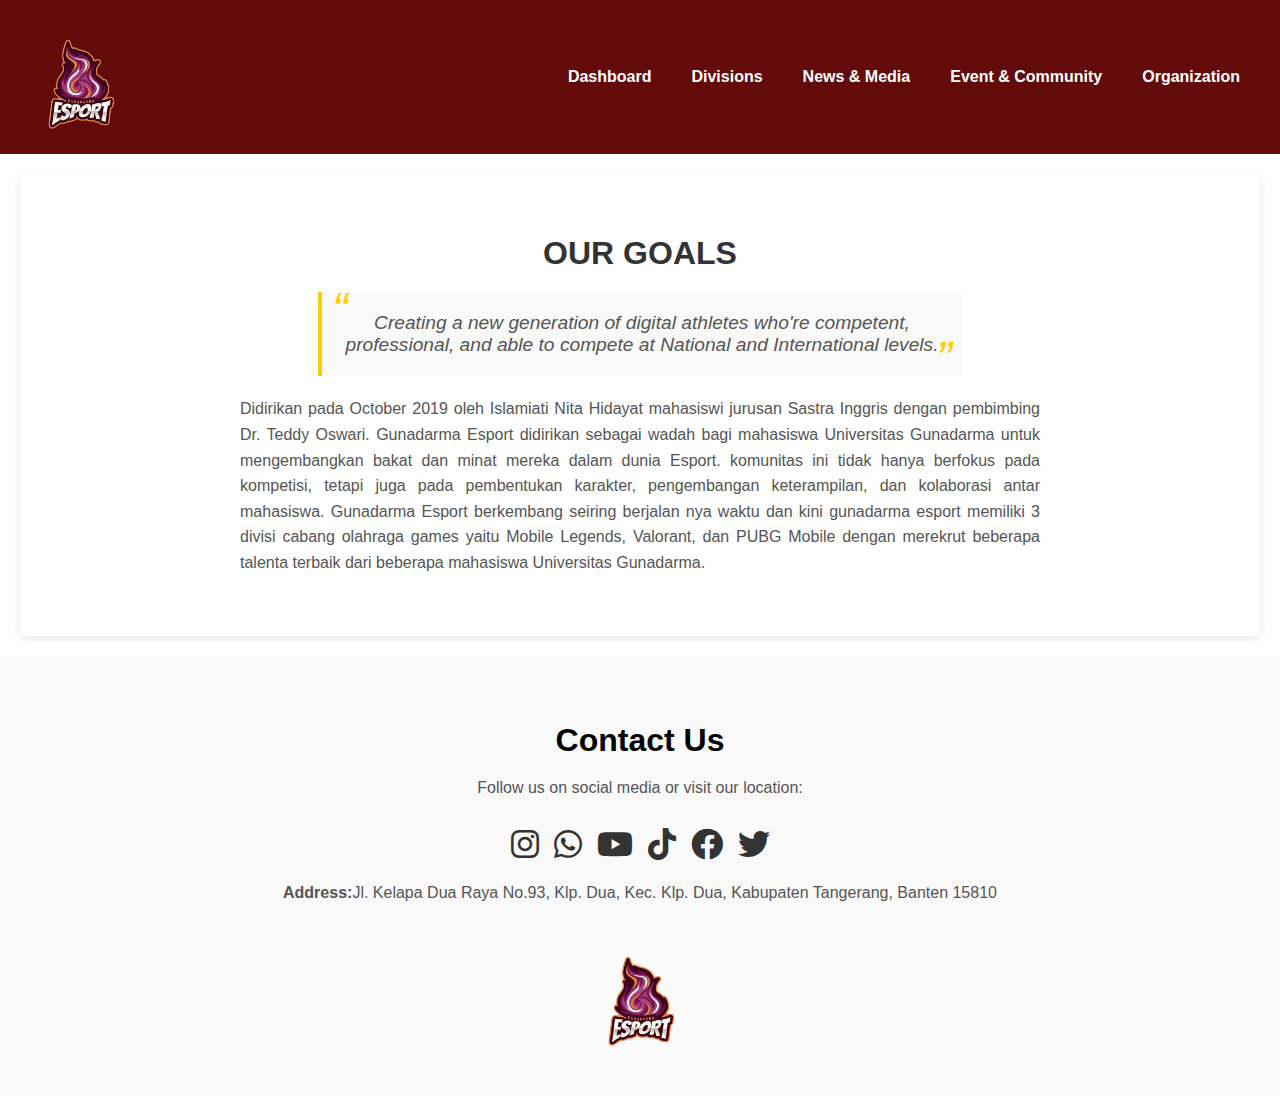
==== pages/about/about.html @ 5d02ea10 "update about and give every page a contact" ====
<!DOCTYPE html>
<html lang="en">
    <head>
        <meta charset="UTF-8">
        <meta name="viewport" content="width=device-width, initial-scale=1.0">
        <title>GUNDAR E-SPORT</title>
        <link rel="icon" href="../../assets/img/gundar.png" type="image/x-icon">
        <link href="https://cdnjs.cloudflare.com/ajax/libs/font-awesome/6.0.0-beta3/css/all.min.css" rel="stylesheet">
        <link rel="stylesheet" href="../../css/style.css">
        <link rel="stylesheet" href="about.css">
    </head>
<body>
    <header>
        <div class="logo">
            <img src="../../assets/img/gundar.png" alt="gundar">
        </div>
        <nav>
            <ul class="menu">
                <li><a href="../../index.html">Dashboard</a></li>
                <li class="dropdown-container">
                    <a href="#">Divisions</a>
                    <ul class="dropdown">
                        <li><a href="../../pages/mlbb/mlbb.html">Mobile Legends: Bang Bang</a></li>
                        <li><a href="../../pages/pubg/pubg.html">PUBG Mobile</a></li>
                        <li><a href="../../pages/valorant/valorant.html">Valorant</a></li>
                    </ul>
                </li>
                <li class="dropdown-container">
                    <a href="#">News & Media</a>
                    <ul class="dropdown">
                        <li><a href="../../pages/news/news.html">News</a></li>
                        <li><a href="../../pages/gallery/gallery.html">Gallery</a></li>
                    </ul>
                </li>
                <li class="dropdown-container">
                    <a href="#">Event & Community</a>
                    <ul class="dropdown">
                        <li><a href="../../pages/e-sport/e-sport.html">Gunadarma Esports</a></li>
                         <li><a href="../../pages/tournament/tournament.html">Tournament & Scrim</a></li>
                    </ul>
                </li>
                <li class="dropdown-container">
                    <a href="#">Organization</a>
                    <ul class="dropdown">
                        <li><a href="../../pages/about/about.html">About</a></li>
                        <li><a href="../../pages/partner/partner.html">Partner</a></li>
                    </ul>
                </li>
            </ul>
        </nav>
        
    </header>

    <main>
        <div class="content">
            <h1>OUR GOALS</h1>
            <div class="quote">
                Creating a new generation of digital athletes who're competent, professional, and able to compete at National and International levels.
            </div>
            <div class="description">
                Didirikan pada October 2019 oleh Islamiati Nita Hidayat mahasiswi jurusan Sastra Inggris dengan pembimbing Dr. Teddy Oswari. Gunadarma Esport didirikan sebagai wadah bagi mahasiswa Universitas Gunadarma untuk mengembangkan bakat dan minat mereka dalam dunia Esport. komunitas ini tidak hanya berfokus pada kompetisi, tetapi juga pada pembentukan karakter, pengembangan keterampilan, dan kolaborasi antar mahasiswa. Gunadarma Esport berkembang seiring berjalan nya waktu dan kini gunadarma esport memiliki 3 divisi cabang olahraga games yaitu Mobile Legends, Valorant, dan PUBG Mobile dengan merekrut beberapa talenta terbaik dari beberapa mahasiswa Universitas Gunadarma.

        </div>
    </main>
    <section id="contact" class="contact-section">
        <div class="container">
            <h2>Contact Us</h2>
            <p>Follow us on social media or visit our location:</p>
            
            <div class="social-icons">
                <a href="https://www.instagram.com/gunadarma_esports?igsh=OHZlZjdzbWVvczI3" target="_blank" class="icon ig"><i class="fab fa-instagram"></i></a>
                <a href="https://wa.me/+6281911773081" target="_blank" class="icon wa"><i class="fab fa-whatsapp"></i></a>
                <a href="https://youtube.com/@gunadarmaesports7751?si=SHFZ5MX6Yl98---j" target="_blank" class="icon yt"><i class="fab fa-youtube"></i></a>
                <a href="https://www.tiktok.com/@gunadarma.esports?_t=ZS-8t8jMWVofKi&_r=1" target="_blank" class="icon tiktok"><i class="fab fa-tiktok"></i></a>
                <a href="https://www.facebook.com" target="_blank" class="icon fb"><i class="fab fa-facebook"></i></a>
                <a href="https://twitter.com" target="_blank" class="icon twitter"><i class="fab fa-twitter"></i></a>
            </div>
            
            <div class="address">
                <p><strong>Address:</strong>Jl. Kelapa Dua Raya No.93, Klp. Dua, Kec. Klp. Dua, Kabupaten Tangerang, Banten 15810</p>
            </div>
    
            <div class="logo">
                <img src="../../assets/img/gundar.png" alt="Your Organization Logo">
            </div>
        </div>
    </section>
</body>
</html>
---- css/style.css ----
/* Gaya dasar */
body {
    font-family: 'Arial', sans-serif;
    margin: 0;
    padding: 0;
    box-sizing: border-box;
    background-color: #630b0b;
}

header {
    display: flex;
    justify-content: space-between;
    align-items: center;
    background-color: #630b0b;
    padding: 15px 30px;
}

.logo img {
    width: 100px;
}

.menu {
    list-style: none;
    display: flex;
    gap: 20px;
    margin: 0;
    padding: 0;
}

.menu > li {
    position: relative;
}

.menu a {
    text-decoration: none;
    color: #ffffff;
    font-weight: bold;
    padding: 10px;
    display: block;
    transition: color 0.3s;
}

.menu a:hover {
    color: #ff8800;
}

/* Dropdown Styling */
.dropdown {
    display: none;
    position: absolute;
    top: 100%;
    left: 0;
    background-color: #491212;
    list-style: none;
    padding: 10px;
    margin: 0;
    box-shadow: 0 4px 6px rgba(0, 0, 0, 0.1);
    border-radius: 4px;
    z-index: 1000;
}

.dropdown li {
    margin: 0;
}

.dropdown a {
    padding: 10px;
    white-space: nowrap;
}

.dropdown-container:hover .dropdown {
    display: block;
}

/* Tombol Login */
.login-btn {
    background-color: #333;
    color: white;
    padding: 10px 20px;
    border: none;
    cursor: pointer;
    font-size: 1rem;
    border-radius: 5px;
    transition: background-color 0.3s, transform 0.3s;
}

.login-btn:hover {
    background-color: #7a2c17;
    transform: scale(1.1);
}

/* Hero Section */
.hero {
    text-align: center;
    padding: 50px;
    background: linear-gradient(to bottom right, #6a1f0a, #d2b5ae);
    color: white;
}

.cta-btn {
    background-color: #333;
    color: white;
    padding: 10px 20px;
    border: none;
    cursor: pointer;
    font-size: 1rem;
    transition: transform 0.3s;
}

.cta-btn:hover {
    transform: scale(1.1);
}

/* Main Content */
.main-content {
    display: flex;
    gap: 20px;
    padding: 20px;
}



/* Footer */
footer {
    text-align: center;
    padding: 10px;
    background-color: #f4f4f4;
    position: fixed;
    width: 100%;
    bottom: 0;
}

/* Info Section */
.info-section {
    padding: 0px 20px;
    background-color: #f4f4f4;
    text-align: center;
}

.info-section h2 {
    margin-bottom: 0px;
    font-size: 2rem;
    color: #333;
}

.info-grid {
    display: grid;
    grid-template-columns: repeat(auto-fit, minmax(250px, 1fr));
    gap: 20px;
    margin-top: 20px;
}

.info-card {
    background-color: white;
    border: 1px solid #ddd;
    border-radius: 10px;
    overflow: visible;
    box-shadow: 0 4px 8px rgba(64, 18, 18, 0.1);
    width: 100%; /* Sesuaikan dengan grid */
    max-width: 400px; /* Maksimal lebar */
    aspect-ratio: 4 / 3; /* Proporsi kartu, misalnya 4:3 */
}

.info-card a {
    text-decoration: none; /* Menghilangkan garis bawah */
    color: inherit; /* Menggunakan warna teks normal */
    display: block;
}

.info-card:hover {
    transform: translateY(-10px);
    box-shadow: 0 6px 12px rgba(0, 0, 0, 0.2);
}

.info-card img {
    width: 100%;
    height: 250px;
    object-fit: cover;
}

.info-card h3 {
    font-size: 1.5rem;
    margin: 15px 10px;
    color: #ff8800;
}

.info-card p {
    font-size: 1rem;
    margin: 0 10px 15px;
    color: #555;
}

.card {
    background-color: white;
    border: 1px solid #ddd;
    border-radius: 10px;
    overflow: hidden;
    box-shadow: 0 4px 8px rgba(64, 18, 18, 0.1);
    width: 100%; /* Memenuhi lebar kontainer */
    height: auto; /* Tinggi menyesuaikan konten */
    margin: 0; /* Hilangkan margin agar benar-benar penuh */
    padding: 20px; /* Tambahkan jarak dalam konten kartu */
    box-sizing: border-box; /* Pastikan padding tidak menambah lebar elemen */
}

/* Styling untuk gambar dalam .lu */
.lu {
    position: relative;
    overflow: hidden;
    border-radius: 10px; /* Membuat sudut gambar melengkung */
    box-shadow: 0 4px 8px rgba(0, 0, 0, 0.1); /* Tambahkan efek bayangan */
    transition: transform 0.3s, box-shadow 0.3s; /* Efek transisi untuk zoom */
    cursor: pointer; /* Menampilkan kursor klik */
}

.lu img {
    width: 100%; /* Pastikan gambar memenuhi elemen lu */
    height: 100%; /* Memastikan gambar proporsional */
    object-fit: cover; /* Memastikan gambar tidak terdistorsi */
    transition: transform 0.3s; /* Efek transisi untuk zoom pada gambar */
}

.lu:hover {
    transform: scale(1.05); /* Sedikit membesar saat di-hover */
    box-shadow: 0 6px 12px rgba(0, 0, 0, 0.2); /* Tambahkan bayangan lebih besar */
}

.lu:hover img {
    transform: scale(1.1); /* Zoom lebih besar pada gambar */
}

/* Gaya modal */
.modal {
    display: none; /* Secara default modal tidak ditampilkan */
    position: fixed;
    top: 0;
    left: 0;
    width: 100%;
    height: 100%;
    background-color: rgba(0, 0, 0, 0.7);
    justify-content: center;
    align-items: center;
    z-index: 1000;
}

.modal img {
    max-width: 90%;
    max-height: 90%;
    object-fit: contain;
}

.modal.show {
    display: flex; /* Menampilkan modal saat aktif */
}

/* Gaya untuk tombol close */
.modal .close {
    position: absolute;
    top: 20px;
    right: 20px;
    font-size: 30px;
    color: white;
    cursor: pointer;
}
/* Styling untuk bagian kontak */
.contact-section {
    background-color: #f9f9f9;
    padding: 40px 20px;
    text-align: center;
}

.contact-section .container {
    max-width: 800px;
    margin: 0 auto;
}

.contact-section h2 {
    font-size: 2rem;
    margin-bottom: 20px;
}

.contact-section p {
    font-size: 1rem;
    margin-bottom: 30px;
    color: #555;
}

.social-icons {
    display: flex;
    justify-content: center;
    gap: 15px;
    margin-bottom: 20px;
}

.icon {
    font-size: 2rem;
    color: #333;
    transition: color 0.3s ease;
}

.icon:hover {
    color: #007BFF;
}

.address p {
    font-size: 1rem;
    color: #555;
}

.logo img {
    max-width: 150px;
    margin-top: 20px;
    border-radius: 10px;
}

/* Styling untuk kotak gambar */
.image-box {
    width: 100%; /* Lebar kotak mengikuti layar */
    height: 300px; /* Tinggi kotak tetap */
    overflow: hidden; /* Bagian gambar di luar kotak tersembunyi */
    position: relative; /* Membuat gambar diatur secara absolut */
    border: 2px solid #ddd;
    border-radius: 0px;
    box-shadow: 0 4px 8px rgba(0, 0, 0, 0.1);
}

.image-box img {
    position: absolute; /* Gambar menyesuaikan posisi relatif ke kotak */
    top: 0; /* Mulai dari atas kotak */
    left: 0; /* Mulai dari kiri kotak */
    width: 100%; /* Lebar gambar mengikuti layar */
    height: 220%; /* Tinggi gambar memenuhi kotak */
    object-fit: cover; /* Gambar menyesuaikan dimensi tanpa distorsi */
}


















/* Gaya Responsif untuk Mobile */
@media (max-width: 768px) {
    header {
        flex-direction: column; /* Ubah header menjadi kolom */
        align-items: flex-start; /* Rata kiri */
        padding: 10px 20px;
    }

    .logo img {
        width: 80px; /* Ukuran logo lebih kecil di mobile */
    }

    .menu {
        flex-direction: column; /* Menu menjadi vertikal */
        gap: 10px; /* Jarak antar elemen lebih kecil */
    }

    .menu a {
        padding: 8px; /* Sesuaikan padding */
        font-size: 0.9rem; /* Ukuran teks lebih kecil */
    }

    .hero {
        padding: 30px 15px; /* Kurangi padding di hero section */
    }

    .main-content {
        flex-direction: column; /* Kolom untuk konten utama */
        padding: 10px;
    }

    .info-grid {
        grid-template-columns: 1fr; /* Hanya satu kolom di grid */
        gap: 15px; /* Jarak antar kartu */
    }

    .info-card {
        max-width: 100%; /* Biarkan kartu memenuhi lebar kontainer */
        aspect-ratio: auto; /* Hapus proporsi tetap di mobile */
    }

    .login-btn, .cta-btn {
        width: 100%; /* Tombol memenuhi lebar di mobile */
        font-size: 1rem; /* Ukuran teks tetap sesuai */
        padding: 10px;
    }

    footer {
        padding: 10px; /* Kurangi padding footer */
        font-size: 0.9rem; /* Ukuran teks lebih kecil */
    }
}

/* Gaya Tambahan untuk Layar Lebih Kecil (di bawah 480px) */
@media (max-width: 480px) {
    .menu a {
        font-size: 0.8rem; /* Ukuran teks lebih kecil */
    }

    .info-card h3 {
        font-size: 1.2rem; /* Ukuran judul lebih kecil */
    }

    .info-card p {
        font-size: 0.9rem; /* Ukuran deskripsi lebih kecil */
    }

    .hero {
        font-size: 0.9rem; /* Ukuran teks hero lebih kecil */
    }
}
---- pages/about/about.css ----
body {
    font-family: 'Arial', sans-serif;
    margin: 0;
    padding: 0;
    box-sizing: border-box;
    background-color: white;
}

.content {
    text-align: center;
    padding: 40px 20px;
    background-color: white;
    margin: 20px;
    border-radius: 8px;
    box-shadow: 0 2px 8px rgba(0, 0, 0, 0.1);
}
.content h1 {
    font-size: 2rem;
    margin-bottom: 20px;
    color: #333;
}
.quote {
    font-style: italic;
    font-size: 1.2rem;
    color: #555;
    margin: 20px auto;
    position: relative;
    padding: 20px;
    max-width: 600px;
    background-color: #f9f9f9;
    border-left: 4px solid #ffcc00;
}
.quote:before {
    content: "“";
    font-size: 3rem;
    color: #ffcc00;
    position: absolute;
    top: -10px;
    left: 10px;
}
.quote:after {
    content: "”";
    font-size: 3rem;
    color: #ffcc00;
    position: absolute;
    bottom: -10px;
    right: 10px;
}
.description {
    font-size: 1rem;
    color: #555;
    line-height: 1.6;
    max-width: 800px;
    margin: 20px auto;
    text-align: justify;
}
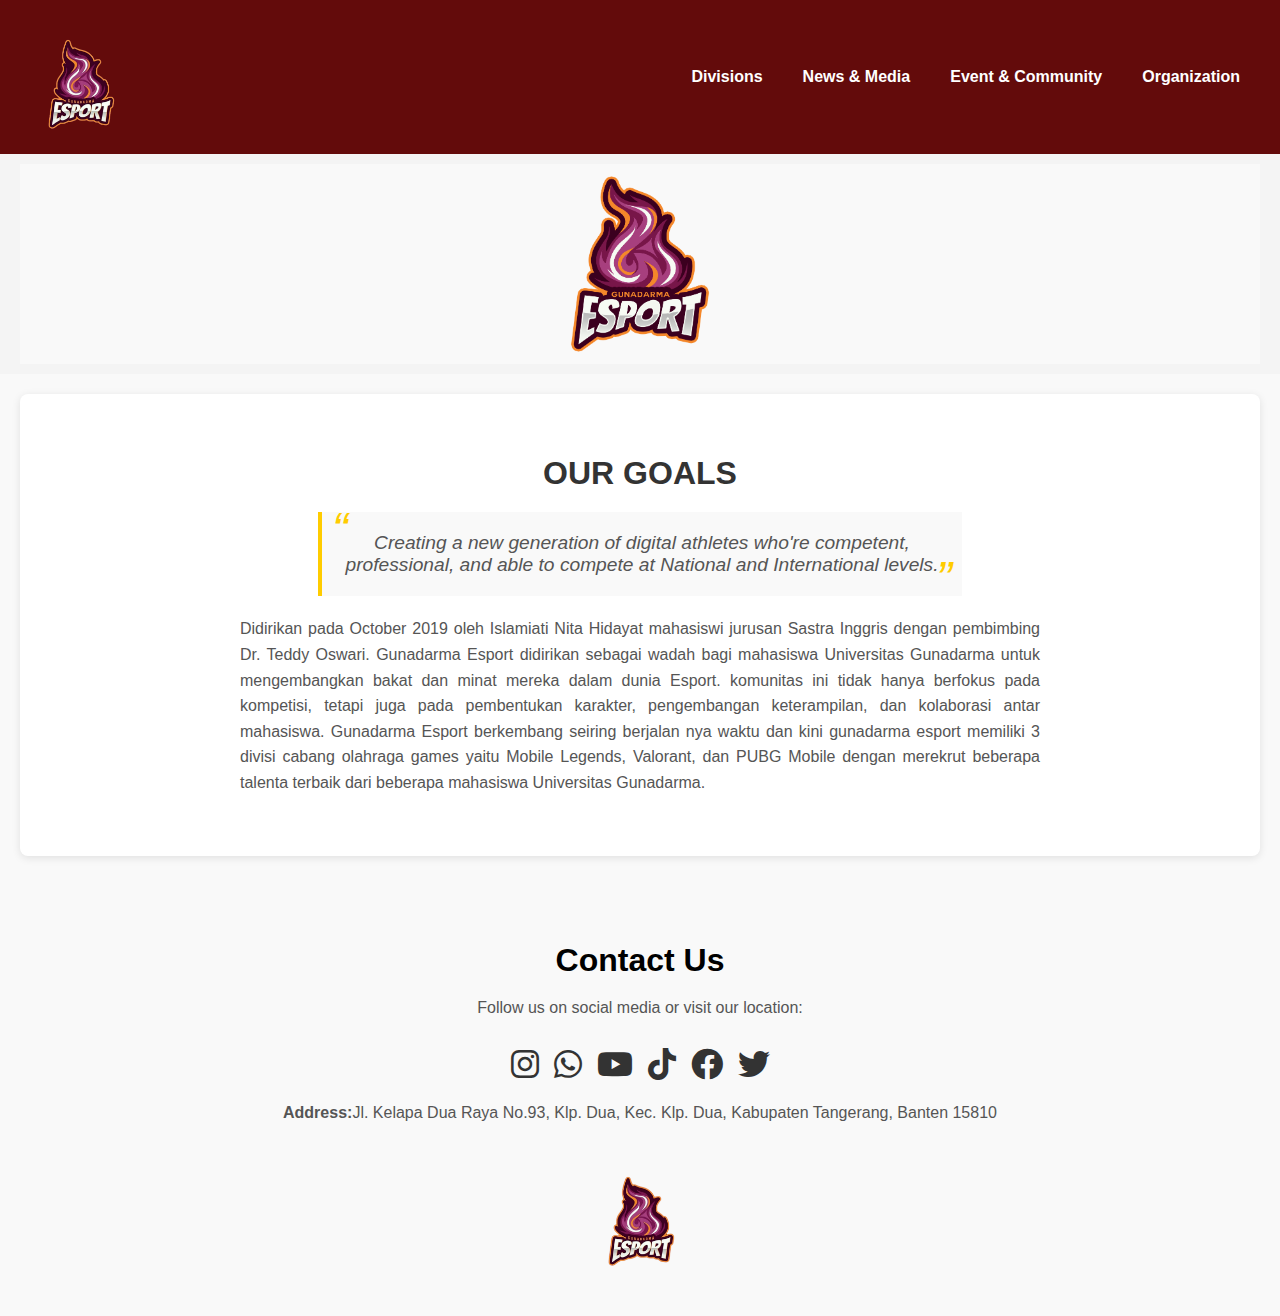
==== commit d9e0e9da: "delete nav dashboard" ====
--- a/pages/about/about.html
+++ b/pages/about/about.html
@@ -12,11 +12,15 @@
 <body>
     <header>
         <div class="logo">
+            <a href="../../index.html">
+            <a href="../../index.html">
             <img src="../../assets/img/gundar.png" alt="gundar">
+            </a>
+            </a>
         </div>
         <nav>
             <ul class="menu">
-                <li><a href="../../index.html">Dashboard</a></li>
+                
                 <li class="dropdown-container">
                     <a href="#">Divisions</a>
                     <ul class="dropdown">
@@ -52,6 +56,12 @@
     </header>
 
     <main>
+        <section class="info-section">
+            
+            <div class="info-card_b">
+                <img src="img/GE main logo.png">
+            </div>
+        </section>
         <div class="content">
             <h1>OUR GOALS</h1>
             <div class="quote">
@@ -69,7 +79,7 @@
             
             <div class="social-icons">
                 <a href="https://www.instagram.com/gunadarma_esports?igsh=OHZlZjdzbWVvczI3" target="_blank" class="icon ig"><i class="fab fa-instagram"></i></a>
-                <a href="https://wa.me/+6281911773081" target="_blank" class="icon wa"><i class="fab fa-whatsapp"></i></a>
+                <a href="https://wa.me/+6282199005446" target="_blank" class="icon wa"><i class="fab fa-whatsapp"></i></a>
                 <a href="https://youtube.com/@gunadarmaesports7751?si=SHFZ5MX6Yl98---j" target="_blank" class="icon yt"><i class="fab fa-youtube"></i></a>
                 <a href="https://www.tiktok.com/@gunadarma.esports?_t=ZS-8t8jMWVofKi&_r=1" target="_blank" class="icon tiktok"><i class="fab fa-tiktok"></i></a>
                 <a href="https://www.facebook.com" target="_blank" class="icon fb"><i class="fab fa-facebook"></i></a>
--- a/css/style.css
+++ b/css/style.css
@@ -132,7 +132,7 @@
 
 /* Info Section */
 .info-section {
-    padding: 0px 20px;
+    padding: 10px 20px;
     background-color: #f4f4f4;
     text-align: center;
 }
@@ -157,7 +157,7 @@
     overflow: visible;
     box-shadow: 0 4px 8px rgba(64, 18, 18, 0.1);
     width: 100%; /* Sesuaikan dengan grid */
-    max-width: 400px; /* Maksimal lebar */
+    max-width: 500px; /* Maksimal lebar */
     aspect-ratio: 4 / 3; /* Proporsi kartu, misalnya 4:3 */
 }
 
--- a/pages/about/about.css
+++ b/pages/about/about.css
@@ -5,7 +5,7 @@
     margin: 0;
     padding: 0;
     box-sizing: border-box;
-    background-color: white;
+    background-color: #f9f9f9;
 }
 
 .content {
@@ -55,4 +55,51 @@
     max-width: 800px;
     margin: 20px auto;
     text-align: justify;
+}
+
+.info-card_b {
+    width: 100%; /* Lebar kotak mengikuti layar */
+    height: 200px; /* Tinggi kotak tetap */
+    overflow: hidden; /* Bagian gambar di luar kotak tersembunyi */
+    position: relative; /* Membuat gambar diatur secara absolut */
+    border-radius: 0px;
+    background-color: #f9f9f9; /* Warna latar belakang kotak */
+}
+
+.info-card_b img {
+    position: absolute; /* Gambar menyesuaikan posisi relatif ke kotak */
+    top: 50%; /* Posisi tengah vertikal */
+    left: 50%; /* Posisi tengah horizontal */
+    width: 200px; /* Lebar gambar tetap */
+    transform: translate(-50%, -50%); /* Geser gambar agar pusatnya tepat di tengah kotak */
+    object-fit: cover; /* Gambar menyesuaikan dimensi tanpa distorsi */
+}
+/* Media Queries untuk perangkat kecil (ponsel) */
+@media (max-width: 768px) {
+    .content {
+        padding: 20px 10px; /* Kurangi padding untuk perangkat kecil */
+    }
+
+    .content h1 {
+        font-size: 1.5rem; /* Ukuran font lebih kecil */
+    }
+
+    .quote {
+        font-size: 1rem; /* Ukuran teks lebih kecil */
+        padding: 15px;
+    }
+
+    .quote:before, 
+    .quote:after {
+        font-size: 2.5rem; /* Ukuran tanda kutip lebih kecil */
+    }
+
+    .description {
+        font-size: 0.9rem; /* Ukuran font lebih kecil */
+    }
+
+    .info-card_b img {
+        width: 100%; /* Gambar memenuhi lebar perangkat */
+        height: auto; /* Tinggi dinamis */
+    }
 }